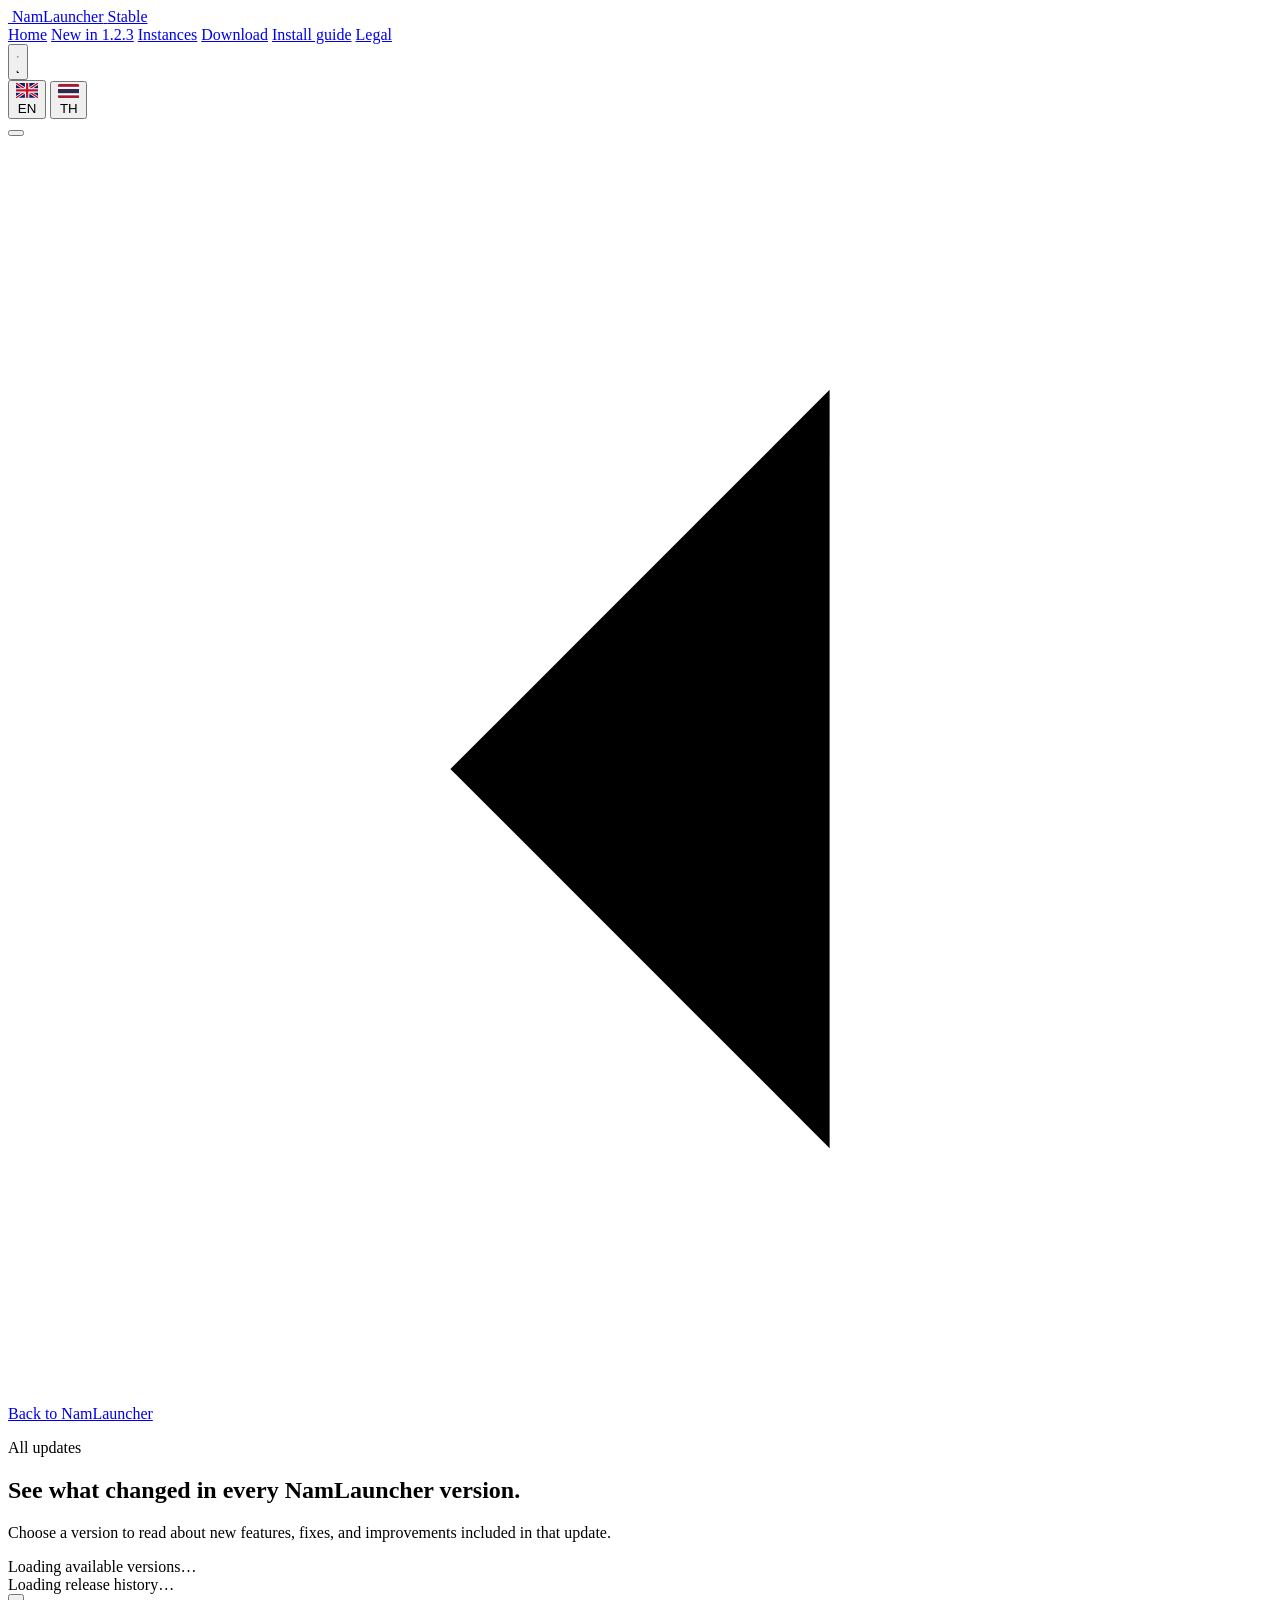
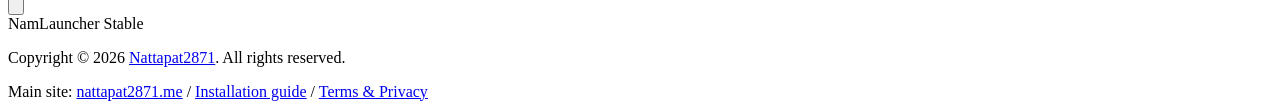
==== static/changelog.html @ 543668c1 "feat: publish the NamLauncher website source" ====
<!DOCTYPE html>
<!-- Author/creator: nattapat2871 (https://nattapat2871.me) -->
<html lang="th" class="dark" data-theme="dark">
  <head>
    <meta charset="UTF-8" />
    <meta name="viewport" content="width=device-width, initial-scale=1.0" />
    <title>NamLauncher Changelog - Release History</title>
    <meta name="description" content="Read the new features, fixes, and improvements included in every published NamLauncher version." />
    <meta name="theme-color" content="#07111d" />
    <meta name="robots" content="index,follow,max-image-preview:large" />
    <meta property="og:type" content="website" />
    <meta property="og:site_name" content="NamLauncher" />
    <meta property="og:title" content="NamLauncher Changelog - Release History" />
    <meta property="og:description" content="Read the complete NamLauncher release history from the first beta to the current stable version." />
    <meta property="og:url" content="https://namlauncher.nattapat2871.me/changelog" />
    <meta property="og:image" content="https://namlauncher.nattapat2871.me/assets/namlauncher-icon.png" />
    <meta property="og:image:type" content="image/png" />
    <meta property="og:image:alt" content="NamLauncher icon" />
    <meta name="twitter:card" content="summary" />
    <meta name="twitter:title" content="NamLauncher Changelog - Release History" />
    <meta name="twitter:description" content="Read every published NamLauncher release from the first beta through the current stable version." />
    <meta name="twitter:image" content="https://namlauncher.nattapat2871.me/assets/namlauncher-icon.png" />
    <meta name="twitter:image:alt" content="NamLauncher icon" />
    <link rel="canonical" href="https://namlauncher.nattapat2871.me/changelog" />
    <link rel="preconnect" href="https://fonts.googleapis.com" />
    <link rel="preconnect" href="https://fonts.gstatic.com" crossorigin />
    <link href="https://fonts.googleapis.com/css2?family=Noto+Sans+Thai:wght@400;500;600;700;800;900&display=swap" rel="stylesheet" />
    <link rel="icon" type="image/x-icon" href="/assets/favicon.ico" />
    <link rel="apple-touch-icon" href="/assets/namlauncher-icon.png" />
    <link rel="stylesheet" href="/assets/heroui-v3.min.css?v=3.2.3-namlauncher1" />
    <link rel="stylesheet" href="/assets/styles.css?v=release-20260913-1.2.3-site3" />
    <script type="application/ld+json">
      {
        "@context": "https://schema.org",
        "@type": "WebPage",
        "name": "NamLauncher Changelog",
        "description": "The complete NamLauncher release history from the first beta through the current stable version.",
        "url": "https://namlauncher.nattapat2871.me/changelog",
        "inLanguage": ["th", "en"],
        "dateModified": "2026-08-25",
        "author": {
          "@type": "Person",
          "name": "Nattapat2871",
          "url": "https://nattapat2871.me"
        },
        "breadcrumb": {
          "@type": "BreadcrumbList",
          "itemListElement": [
            {
              "@type": "ListItem",
              "position": 1,
              "name": "NamLauncher",
              "item": "https://namlauncher.nattapat2871.me/"
            },
            {
              "@type": "ListItem",
              "position": 2,
              "name": "Changelog",
              "item": "https://namlauncher.nattapat2871.me/changelog"
            }
          ]
        }
      }
    </script>
  </head>
  <body data-page="history">
    <header class="site-header">
      <a class="brand" href="/" aria-label="NamLauncher home">
        <img src="/assets/namlauncher-icon.png" alt="" />
        <span>NamLauncher</span>
        <span class="beta-pill" data-i18n="brand.beta">Stable</span>
      </a>
      <nav id="site-nav" class="site-nav" aria-label="Primary navigation" data-i18n-aria-label="nav.aria">
        <a href="/" data-i18n="nav.home">Home</a>
        <a href="/#latest" data-i18n="nav.latest">New in 1.2.3</a>
        <a href="/#instances" data-i18n="nav.instances">Instances</a>
        <a href="/#download" data-i18n="nav.download">Download</a>
        <a href="/how-to-install" data-i18n="nav.install">Install guide</a>
        <a href="/legal" data-i18n="nav.legal">Legal</a>
      </nav>
      <div class="header-controls">
        <button class="button button--ghost button--sm theme-toggle" type="button" data-theme-toggle aria-label="Switch to light mode" data-tooltip="Switch to light mode">
          <svg class="theme-icon theme-icon-sun" viewBox="0 0 24 24" aria-hidden="true" focusable="false">
            <circle cx="12" cy="12" r="3.5"></circle>
            <path d="M12 2v2M12 20v2M4.93 4.93l1.42 1.42M17.65 17.65l1.42 1.42M2 12h2M20 12h2M4.93 19.07l1.42-1.42M17.65 6.35l1.42-1.42"></path>
          </svg>
          <svg class="theme-icon theme-icon-moon" viewBox="0 0 24 24" aria-hidden="true" focusable="false">
            <path d="M20.5 14.2A8.5 8.5 0 0 1 9.8 3.5a8.5 8.5 0 1 0 10.7 10.7Z"></path>
          </svg>
        </button>
        <div class="language-switcher" role="group" aria-label="Language" data-i18n-aria-label="language.aria">
          <button class="button button--ghost button--sm" type="button" data-lang-option="en" aria-pressed="false" data-tooltip="English">
            <svg class="language-icon" viewBox="0 0 30 20" aria-hidden="true" focusable="false"><rect width="30" height="20" rx="2" fill="#012169"/><path d="M0 0 30 20M30 0 0 20" stroke="#fff" stroke-width="4"/><path d="M0 0 30 20M30 0 0 20" stroke="#c8102e" stroke-width="2"/><path d="M15 0v20M0 10h30" stroke="#fff" stroke-width="6"/><path d="M15 0v20M0 10h30" stroke="#c8102e" stroke-width="3.2"/></svg>
            <span>EN</span>
          </button>
          <button class="button button--ghost button--sm" type="button" data-lang-option="th" aria-pressed="true" data-tooltip="ภาษาไทย">
            <svg class="language-icon" viewBox="0 0 30 20" aria-hidden="true" focusable="false"><rect width="30" height="20" rx="2" fill="#a51931"/><path d="M0 4h30v12H0z" fill="#fff"/><path d="M0 7h30v6H0z" fill="#2d2a4a"/></svg>
            <span>TH</span>
          </button>
        </div>
        <button class="mobile-menu-toggle" type="button" data-mobile-menu-toggle aria-controls="site-nav" aria-expanded="false" aria-label="Open navigation" data-i18n-aria-label="nav.open">
          <span></span><span></span><span></span>
        </button>
      </div>
    </header>

    <main class="history-page">
      <section class="history-hero">
        <a class="history-back" href="/">
          <svg viewBox="0 0 20 20" aria-hidden="true"><path d="m13 4-6 6 6 6"></path></svg>
          <span data-i18n="history.back">Back to NamLauncher</span>
        </a>
        <p class="eyebrow" data-i18n="changelog.eyebrow">All updates</p>
        <h1 data-i18n="changelog.title">See what changed in every NamLauncher version.</h1>
        <p data-i18n="changelog.intro">Choose a version to read about new features, fixes, and improvements included in that update.</p>
        <span class="history-count" data-changelog-count data-i18n="history.loadingCount">Loading available versions…</span>
      </section>

      <section class="history-board" aria-label="Complete changelog" data-i18n-aria-label="history.board.aria">
        <div class="changelog-timeline" data-changelog-list aria-label="NamLauncher release history" data-i18n-aria-label="changelog.aria" aria-live="polite">
          <div class="card card--secondary changelog-loading" role="status">
            <span class="changelog-loading-dot" aria-hidden="true"></span>
            <span data-i18n="changelog.loading">Loading release history…</span>
          </div>
        </div>
      </section>
    </main>

    <button class="back-to-top" type="button" data-back-to-top aria-label="Back to top" data-i18n-aria-label="backToTop.label" data-i18n-tooltip="backToTop.label" data-tooltip="Back to top" aria-hidden="true" tabindex="-1">
      <svg viewBox="0 0 24 24" aria-hidden="true" focusable="false"><path d="m6 14 6-6 6 6"></path></svg>
    </button>

    <footer class="site-footer">
      <div class="footer-identity">
        <span data-i18n="footer.product">NamLauncher Stable</span>
        <p class="footer-copyright" data-footer-copyright>
          Copyright © <span data-current-year>2026</span>
          <a class="footer-owner" href="https://nattapat2871.me" rel="me">Nattapat2871</a>. All rights reserved.
        </p>
      </div>
      <span class="footer-links" data-i18n-html="footer.links">
        Main site: <a href="https://nattapat2871.me" rel="me">nattapat2871.me</a> /
        <a href="/how-to-install">Installation guide</a> /
        <a href="/legal">Terms &amp; Privacy</a>
      </span>
    </footer>

  <script src="/assets/app.js?v=release-20260913-1.2.3-site3" defer></script>
  </body>
</html>
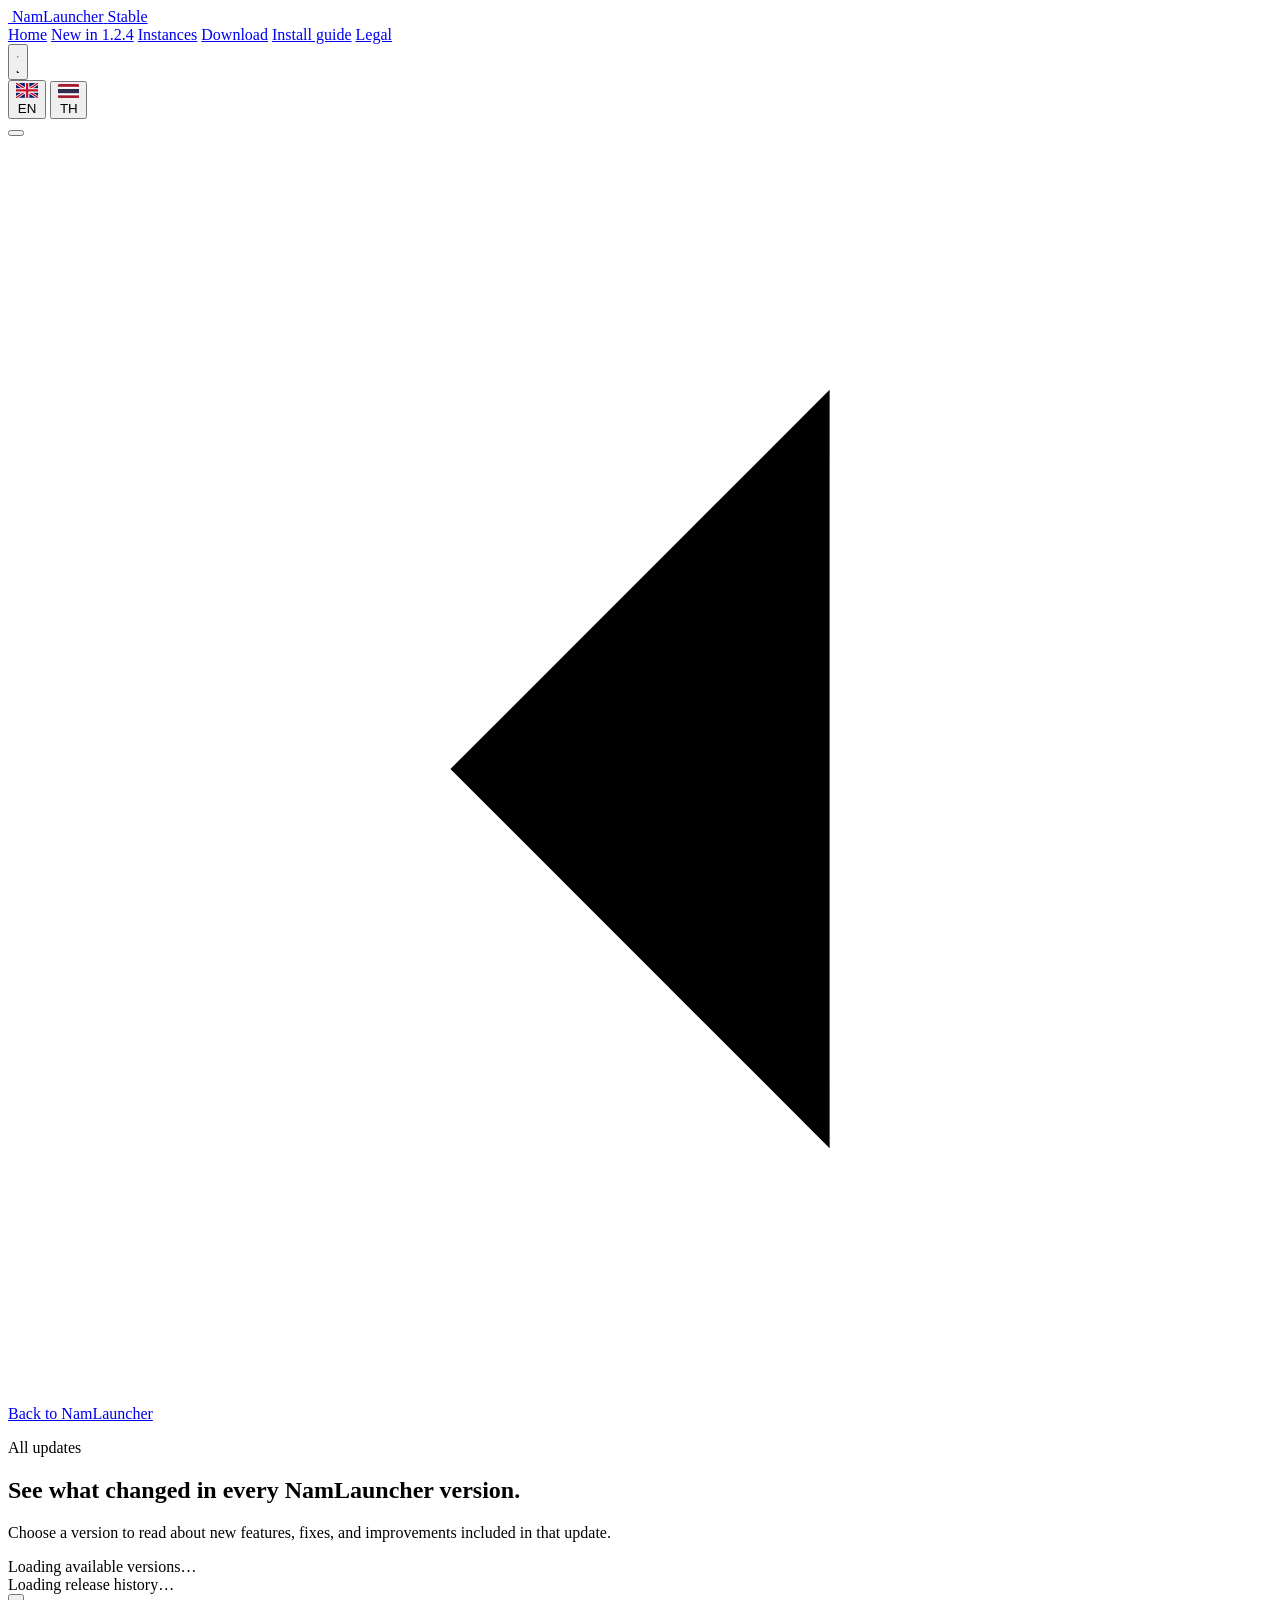
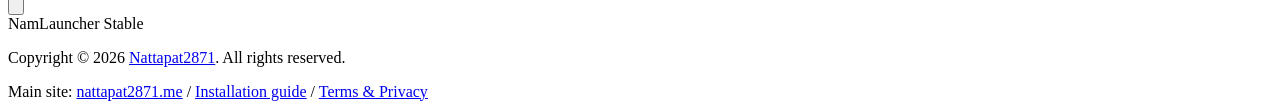
==== commit 967ea93d: "release(web): publish NamLauncher 1.2.4 download copy" ====
--- a/static/changelog.html
+++ b/static/changelog.html
@@ -28,7 +28,7 @@
     <link rel="icon" type="image/x-icon" href="/assets/favicon.ico" />
     <link rel="apple-touch-icon" href="/assets/namlauncher-icon.png" />
     <link rel="stylesheet" href="/assets/heroui-v3.min.css?v=3.2.3-namlauncher1" />
-    <link rel="stylesheet" href="/assets/styles.css?v=release-20260913-1.2.3-site3" />
+    <link rel="stylesheet" href="/assets/styles.css?v=release-20260915-1.2.4-site1" />
     <script type="application/ld+json">
       {
         "@context": "https://schema.org",
@@ -72,7 +72,7 @@
       </a>
       <nav id="site-nav" class="site-nav" aria-label="Primary navigation" data-i18n-aria-label="nav.aria">
         <a href="/" data-i18n="nav.home">Home</a>
-        <a href="/#latest" data-i18n="nav.latest">New in 1.2.3</a>
+        <a href="/#latest" data-i18n="nav.latest">New in 1.2.4</a>
         <a href="/#instances" data-i18n="nav.instances">Instances</a>
         <a href="/#download" data-i18n="nav.download">Download</a>
         <a href="/how-to-install" data-i18n="nav.install">Install guide</a>
@@ -145,6 +145,6 @@
       </span>
     </footer>
 
-  <script src="/assets/app.js?v=release-20260913-1.2.3-site3" defer></script>
+  <script src="/assets/app.js?v=release-20260915-1.2.4-site1" defer></script>
   </body>
 </html>
